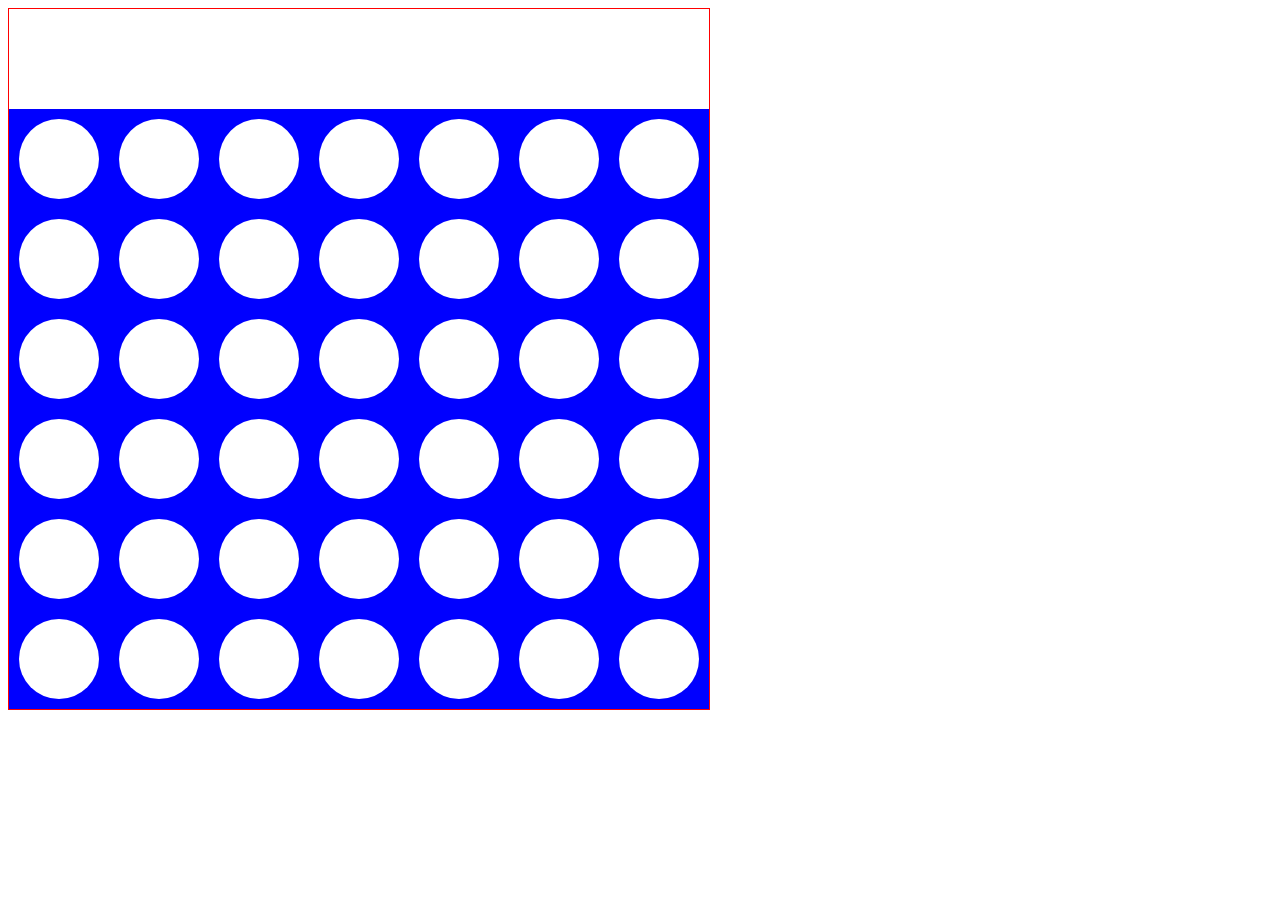
==== starter_code/index.html @ 6a7f3e82 "éléments statiques (manquent les jetons rouges)" ====
<!DOCTYPE html>
<html lang="en">
<head>
  <meta charset="UTF-8">
  <meta name="viewport" content="width=device-width, initial-scale=1.0">
  <meta http-equiv="X-UA-Compatible" content="ie=edge">
  <link rel="stylesheet" href="style.css">
  <title>Puissance4</title>
</head>

<body>
  <canvas id = "structure" width="700" height="700"></canvas>



</body>
<script type="text/javascript" src="script.js"></script>

</html>
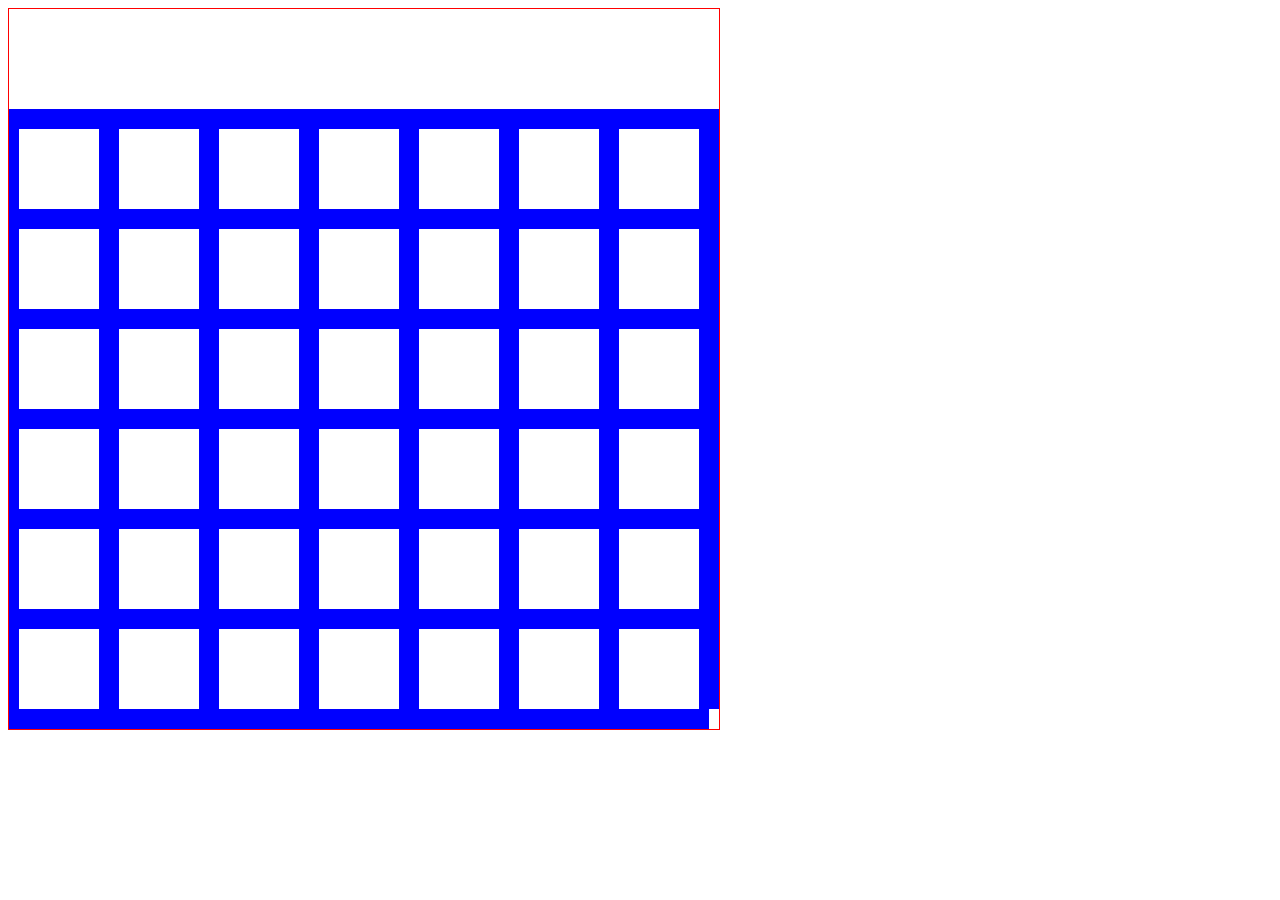
==== commit b685a9ff: "stop, avant de m'attaquer à la matrice des jetons..." ====
--- a/starter_code/index.html
+++ b/starter_code/index.html
@@ -9,12 +9,13 @@
 </head>
 
 <body>
-  <canvas id = "structure" width="700" height="700"></canvas>
+  <canvas id = "structure" width="710" height="720"></canvas>
 
 
 
 </body>
-<script type="text/javascript" src="script.js"></script>
+<!-- ligne écrite à la fin ! -->
+<script type="text/javascript" src="script.js"></script> 
 
 </html>
 
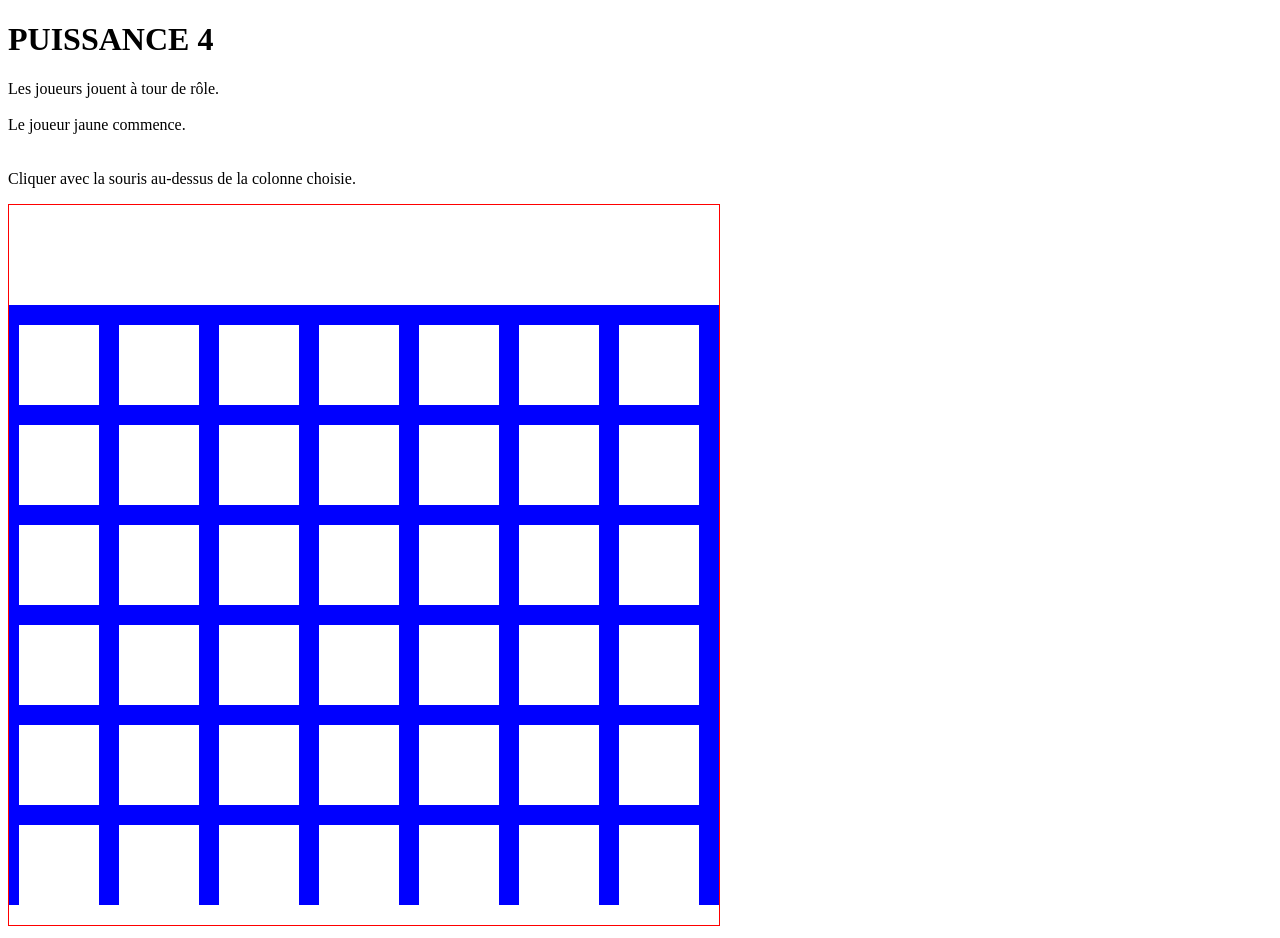
==== commit 0352ab70: "Essai : test alignement + début CSS" ====
--- a/starter_code/index.html
+++ b/starter_code/index.html
@@ -1,21 +1,32 @@
 <!DOCTYPE html>
 <html lang="en">
+
 <head>
   <meta charset="UTF-8">
   <meta name="viewport" content="width=device-width, initial-scale=1.0">
   <meta http-equiv="X-UA-Compatible" content="ie=edge">
-  <link rel="stylesheet" href="style.css">
+  <!-- <link rel="stylesheet" href="style.css"> -->
   <title>Puissance4</title>
 </head>
 
 <body>
-  <canvas id = "structure" width="710" height="720"></canvas>
 
+  <div class="container">
 
+    <div id="game-intro">
+      <h1>PUISSANCE 4 </h1>
+      <p>Les joueurs jouent à tour de rôle.<br><br>
+        Le joueur jaune commence.<br><br><br>
+        Cliquer avec la souris au-dessus de la colonne choisie.              
+      </p>
+    </div>
+
+    <div id="game-board">
+      <canvas id="structure" width="710" height="720"></canvas>
+    </div>
 
 </body>
 <!-- ligne écrite à la fin ! -->
-<script type="text/javascript" src="script.js"></script> 
+<script type="text/javascript" src="script.js"></script>
 
-</html>
-
+</html>
--- a/starter_code/style.css
+++ b/starter_code/style.css
@@ -0,0 +1,25 @@
+.container {
+  display: flex;
+  justify-content: space-around;
+  border : 10px solid;
+}
+
+#game-intro {
+  display: flex;
+  flex-direction: column;
+  font-family: 'Trebuchet MS', 'Lucida Sans Unicode', 'Lucida Grande', 'Lucida Sans', Arial, sans-serif
+}
+
+#game-board {
+  display: flex;
+  
+}
+
+h1 {
+  display: flex;
+  
+}
+p {
+  display: flex;
+  margin-top: 10%;
+}
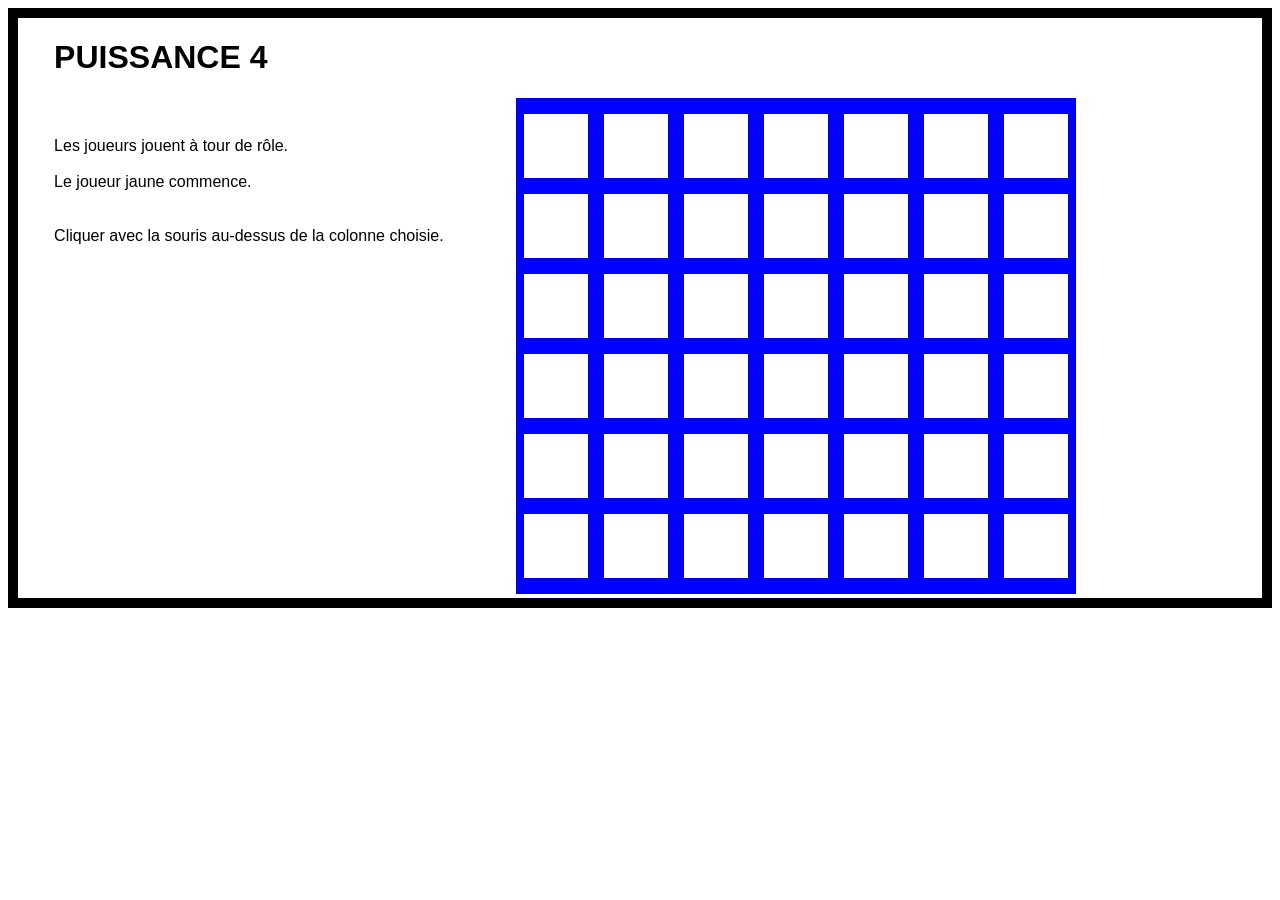
==== commit 18cd338c: "tests d'alignement OK + début CSS" ====
--- a/starter_code/index.html
+++ b/starter_code/index.html
@@ -5,7 +5,7 @@
   <meta charset="UTF-8">
   <meta name="viewport" content="width=device-width, initial-scale=1.0">
   <meta http-equiv="X-UA-Compatible" content="ie=edge">
-  <!-- <link rel="stylesheet" href="style.css"> -->
+  <link rel="stylesheet" href="style.css">
   <title>Puissance4</title>
 </head>
 
@@ -17,12 +17,12 @@
       <h1>PUISSANCE 4 </h1>
       <p>Les joueurs jouent à tour de rôle.<br><br>
         Le joueur jaune commence.<br><br><br>
-        Cliquer avec la souris au-dessus de la colonne choisie.              
+        Cliquer avec la souris au-dessus de la colonne choisie.
       </p>
     </div>
 
     <div id="game-board">
-      <canvas id="structure" width="710" height="720"></canvas>
+      <canvas id="structure" width="710" height="580"></canvas>
     </div>
 
 </body>
--- a/starter_code/style.css
+++ b/starter_code/style.css
@@ -1,23 +1,22 @@
 .container {
   display: flex;
   justify-content: space-around;
-  border : 10px solid;
+  border: 10px solid;
 }
 
 #game-intro {
   display: flex;
   flex-direction: column;
-  font-family: 'Trebuchet MS', 'Lucida Sans Unicode', 'Lucida Grande', 'Lucida Sans', Arial, sans-serif
+  font-family: "Trebuchet MS", "Lucida Sans Unicode", "Lucida Grande",
+    "Lucida Sans", Arial, sans-serif;
 }
 
 #game-board {
   display: flex;
-  
 }
 
 h1 {
   display: flex;
-  
 }
 p {
   display: flex;
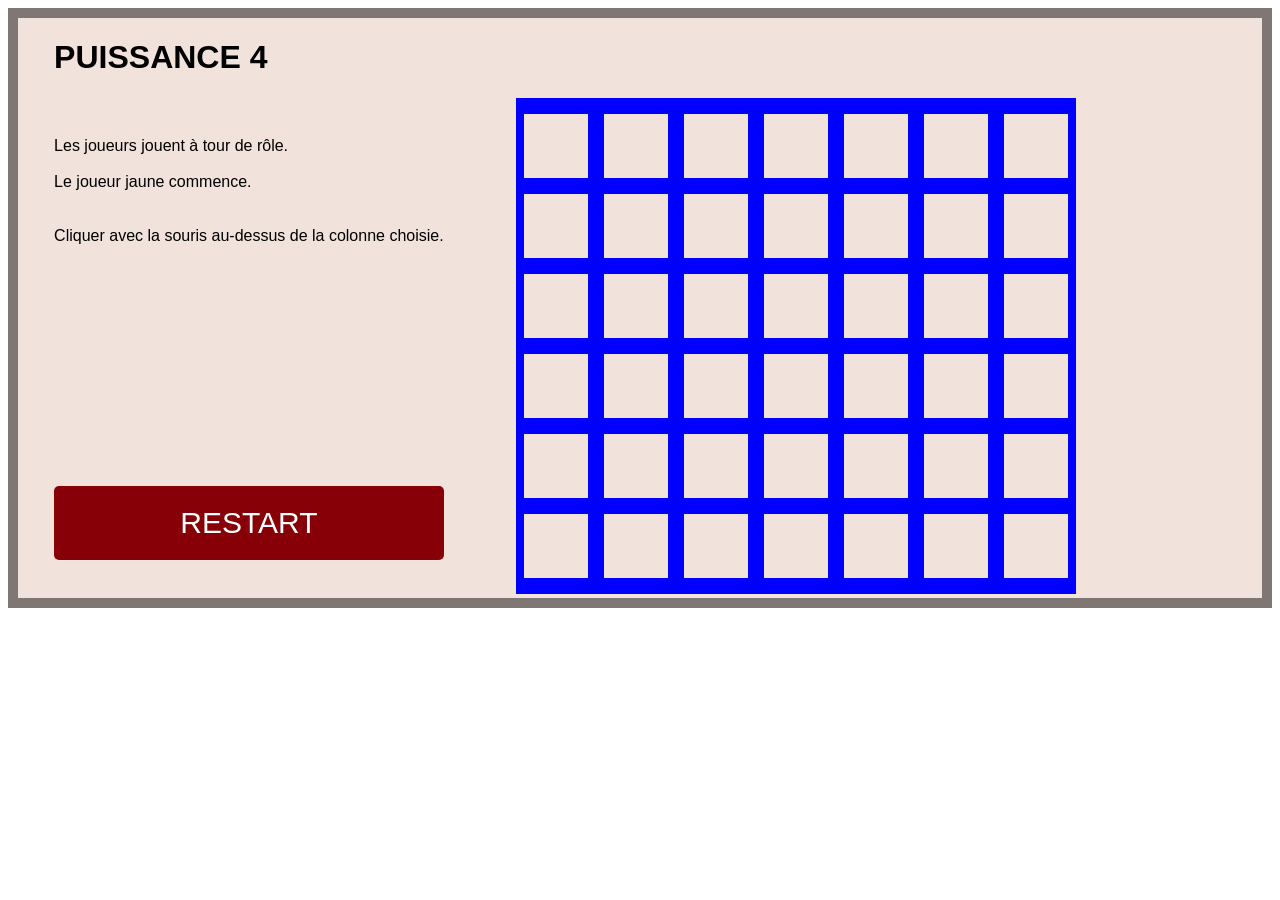
==== commit cdcdbb38: "Bouton RESTART + test MATCH NUL" ====
--- a/starter_code/index.html
+++ b/starter_code/index.html
@@ -19,6 +19,7 @@
         Le joueur jaune commence.<br><br><br>
         Cliquer avec la souris au-dessus de la colonne choisie.
       </p>
+      <button id="restart-button">RESTART</button>
     </div>
 
     <div id="game-board">
--- a/starter_code/style.css
+++ b/starter_code/style.css
@@ -1,7 +1,8 @@
 .container {
   display: flex;
   justify-content: space-around;
-  border: 10px solid;
+  border: 10px solid #7E7774;
+  background-color: #F1E2DB;
 }
 
 #game-intro {
@@ -22,3 +23,15 @@
   display: flex;
   margin-top: 10%;
 }
+
+button {
+  font-size: 30px;
+  background-color: #870007;
+  color: #fff;
+  padding: 20px 40px;
+  border: 0;
+  box-shadow: 0;
+  border-radius: 5px;
+  margin-top : 225px;
+  margin-bottom: 20px;
+}
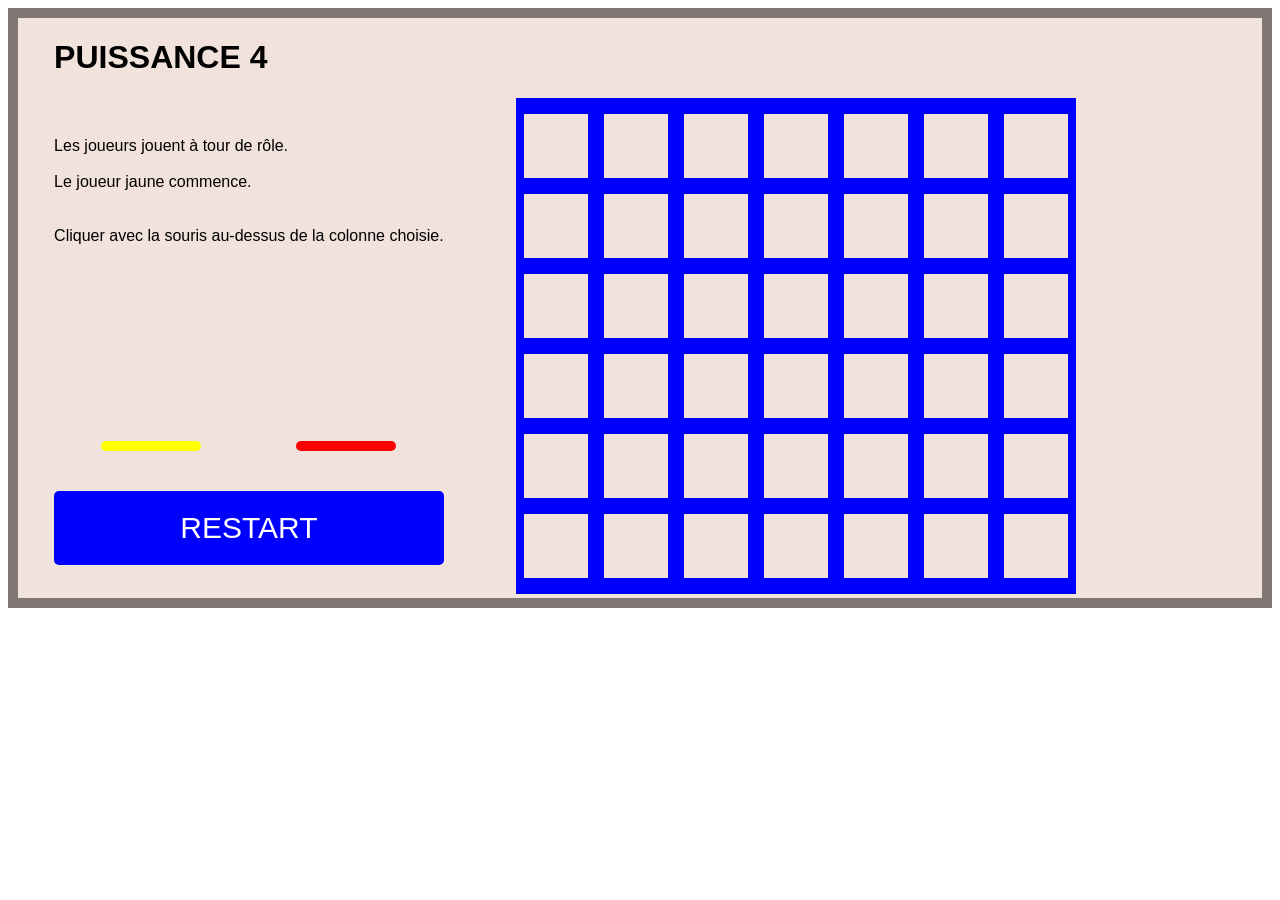
==== commit 99845732: "Score incrémentation, affichage : à revoir" ====
--- a/starter_code/index.html
+++ b/starter_code/index.html
@@ -19,6 +19,10 @@
         Le joueur jaune commence.<br><br><br>
         Cliquer avec la souris au-dessus de la colonne choisie.
       </p>
+      <div id="score">
+        <button id="yellow-score"> </button>
+        <button id="red-score"></button>
+      </div>
       <button id="restart-button">RESTART</button>
     </div>
 
--- a/starter_code/style.css
+++ b/starter_code/style.css
@@ -1,8 +1,8 @@
 .container {
   display: flex;
   justify-content: space-around;
-  border: 10px solid #7E7774;
-  background-color: #F1E2DB;
+  border: 10px solid #7e7774;
+  background-color: #f1e2db;
 }
 
 #game-intro {
@@ -16,6 +16,11 @@
   display: flex;
 }
 
+#score {
+  display: flex;
+  justify-content: space-around;
+}
+
 h1 {
   display: flex;
 }
@@ -24,14 +29,40 @@
   margin-top: 10%;
 }
 
-button {
+#restart-button {
   font-size: 30px;
-  background-color: #870007;
+  background-color: blue;
   color: #fff;
   padding: 20px 40px;
   border: 0;
   box-shadow: 0;
   border-radius: 5px;
-  margin-top : 225px;
+  margin-top: 20px;
   margin-bottom: 20px;
 }
+
+#yellow-score {
+  width: 100px;
+  font-size: 30px;
+  background-color: yellow;
+  color: white;
+  padding: 5px 20px;
+  border: 0;
+  box-shadow: 0;
+  border-radius: 5px;
+  margin-top: 180px;
+  margin-bottom: 20px;
+}
+
+#red-score {
+  width: 100px;
+  font-size: 30px;
+  background-color: red;
+  color: white;
+  padding: 5px 20px;
+  border: 0;
+  box-shadow: 0;
+  border-radius: 5px;
+  margin-top: 180px;
+  margin-bottom: 20px;
+}
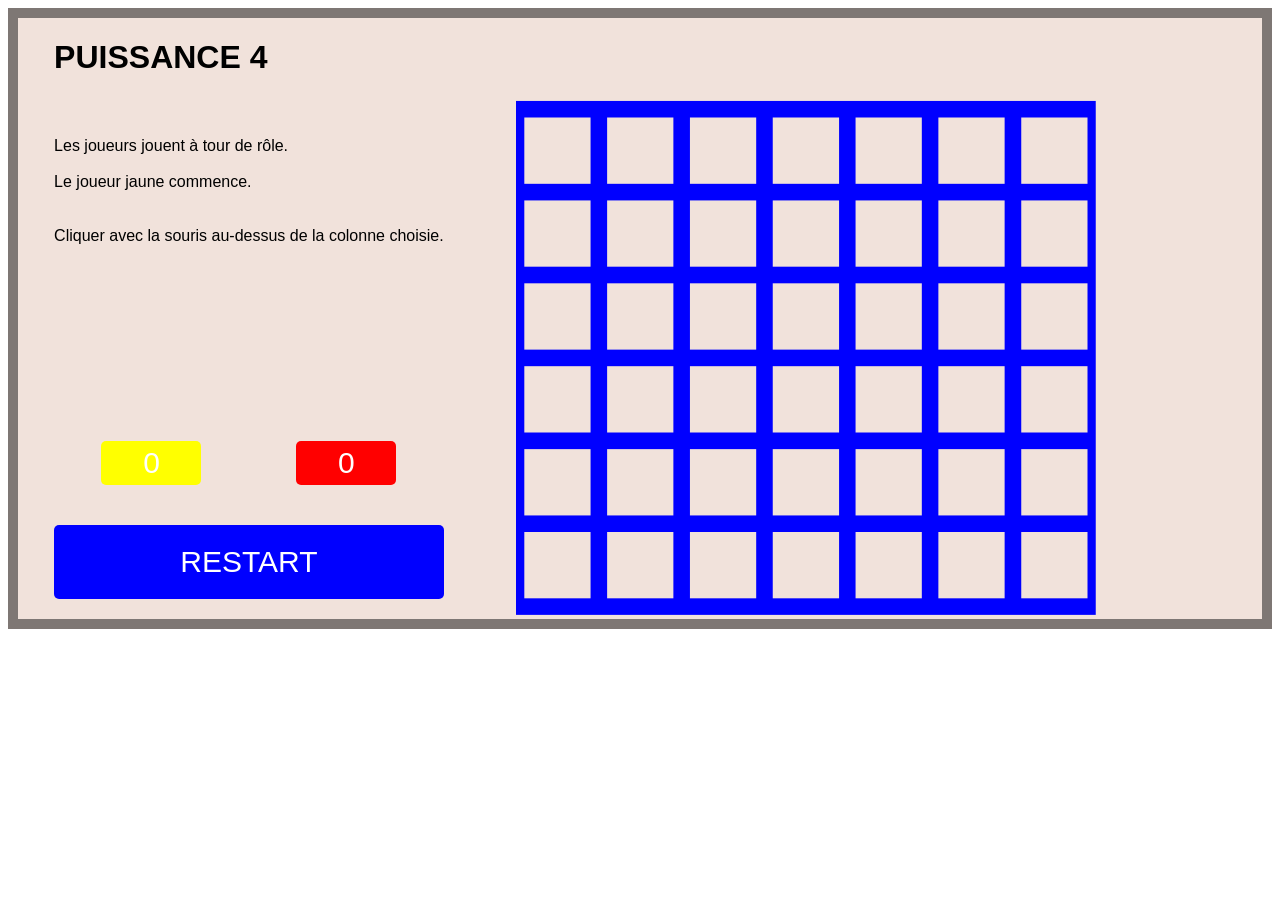
==== commit d4ca085e: "Scores : OK + ReadMe" ====
--- a/starter_code/index.html
+++ b/starter_code/index.html
@@ -20,8 +20,8 @@
         Cliquer avec la souris au-dessus de la colonne choisie.
       </p>
       <div id="score">
-        <button id="yellow-score"> </button>
-        <button id="red-score"></button>
+        <button id="yellow-score">0</button>
+        <button id="red-score">0 </button>
       </div>
       <button id="restart-button">RESTART</button>
     </div>
